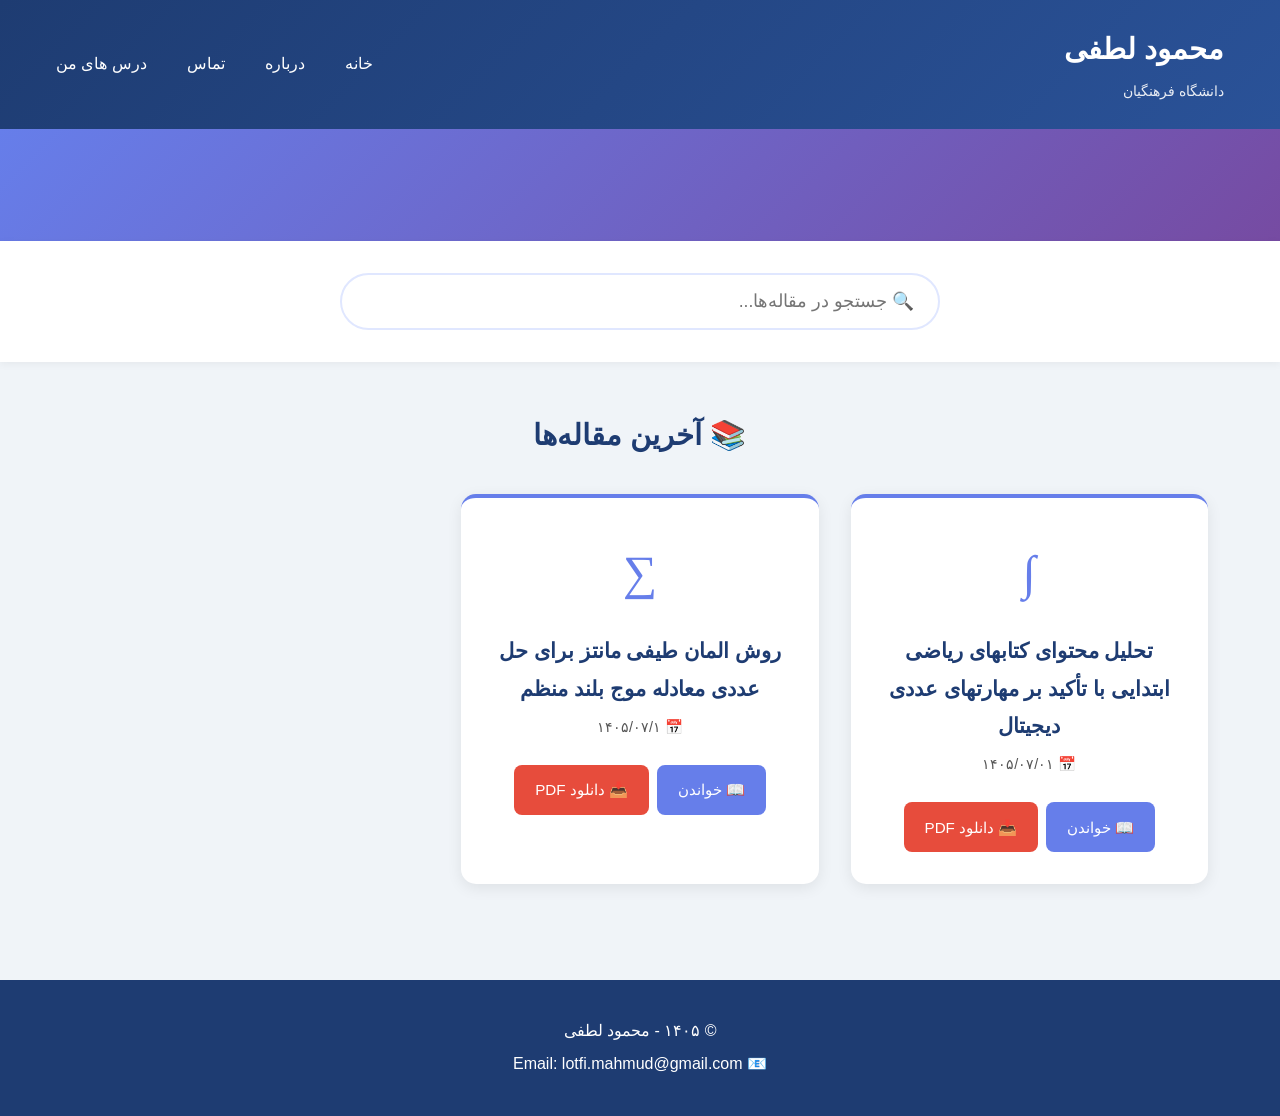
==== index.html @ 8664ddbb "Update index.html" ====
<!DOCTYPE html>
<html lang="fa" dir="rtl">
<head>
    <meta charset="UTF-8">
    <meta name="viewport" content="width=device-width, initial-scale=1.0">
    <title>محمود لطفی</title>
    <link rel="stylesheet" href="css/style.css">
</head>
<body>
    <!-- هدر -->
    <header>
        <div class="header-content">
            <div class="logo-section">
                <span class="logo">     </span>
                <div>
                    <h1>محمود لطفی</h1>
                    <p class="subtitle">دانشگاه فرهنگیان</p>
                </div>
            </div>
            <nav>
                <a href="index.html">خانه</a>
                <a href="about.html">درباره</a>
                <a href="#contact">تماس</a>
                <a href="dars.html">درس های من</a>
            </nav>
        </div>
    </header>

    <!-- خوش‌آمد -->
    <section class="hero">
        <h2>      </h2>
        <p>    </p>
    </section>

    <!-- جستجو -->
    <section class="search-section">
        <input type="text" id="search" placeholder="🔍 جستجو در مقاله‌ها...">
    </section>

    <!-- مقاله‌ها -->
    <main>
        <h2 class="section-title">📚 آخرین مقاله‌ها</h2>
        
        <div class="articles-grid">
            <article class="article-card">
                <div class="article-icon">∫</div>
                <h3>تحلیل محتوای کتابهای ریاضی ابتدایی با تأکید بر مهارتهای عددی دیجیتال

</h3>
                <p class="article-meta">📅 ۱۴۰۵/۰۷/۰۱</p>
                <p>      </p>
                <div class="article-actions">
                    <a href="articles/article-1.html" class="btn">📖 خواندن</a>
                    <a href="pdf/article-1.pdf" class="btn-pdf" download>📥 دانلود PDF</a>
                </div>
            </article>
<article class="article-card">
    <div class="article-icon">∑</div>
    <h3>روش المان طیفی مانتز برای حل عددی معادله موج بلند منظم
</h3>
    <p class="article-meta">📅 ۱۴۰۵/۰۷/۱
    </p>
    <p>    </p>
    <div class="article-actions">
        <a href="articles/article-2.html" class="btn">📖 خواندن</a>
        <a href="pdf/article-2.pdf" class="btn-pdf" download>📥 دانلود PDF</a>
    </div>
</article>

<!-- مقاله ها تمام -->
        </div>
    </main>
    

    <!-- فوتر -->
    <footer id="contact">
        <p>© ۱۴۰۵ - محمود لطفی</p>
        <p>📧 Email: lotfi.mahmud@gmail.com</p>
    </footer>

    <script src="js/script.js"></script>
</body>
</html>
---- css/style.css ----
/* ریست */
* {
    margin: 0;
    padding: 0;
    box-sizing: border-box;
}

body {
    font-family: 'Vazir', 'Tahoma', sans-serif;
    background: #f0f4f8;
    color: #2c3e50;
    direction: rtl;
    line-height: 1.8;
}

/* هدر */
header {
    background: linear-gradient(135deg, #1e3c72, #2a5298);
    color: white;
    padding: 1.5rem 2rem;
    box-shadow: 0 2px 10px rgba(0,0,0,0.1);
}

.header-content {
    max-width: 1200px;
    margin: 0 auto;
    display: flex;
    justify-content: space-between;
    align-items: center;
    flex-wrap: wrap;
    gap: 1rem;
}

.logo-section {
    display: flex;
    align-items: center;
    gap: 1rem;
}

.logo {
    font-size: 3rem;
}

header h1 {
    font-size: 1.8rem;
    margin-bottom: 0.2rem;
}

.subtitle {
    font-size: 0.9rem;
    opacity: 0.9;
}

nav {
    display: flex;
    gap: 0.5rem;
}

nav a {
    color: white;
    text-decoration: none;
    padding: 0.5rem 1rem;
    border-radius: 5px;
    transition: background 0.3s;
}

nav a:hover {
    background: rgba(255,255,255,0.2);
}

/* خوش‌آمد */
.hero {
    background: linear-gradient(135deg, #667eea, #764ba2);
    color: white;
    text-align: center;
    padding: 3rem 2rem;
}

.hero h2 {
    font-size: 2rem;
    margin-bottom: 1rem;
}

.hero p {
    font-size: 1.1rem;
    opacity: 0.95;
}

/* جستجو */
.search-section {
    padding: 2rem;
    text-align: center;
    background: white;
    box-shadow: 0 2px 8px rgba(0,0,0,0.05);
}

.search-section input {
    width: 100%;
    max-width: 600px;
    padding: 1rem 1.5rem;
    font-size: 1.1rem;
    border: 2px solid #e0e7ff;
    border-radius: 30px;
    outline: none;
    transition: border-color 0.3s;
    font-family: inherit;
}

.search-section input:focus {
    border-color: #667eea;
    box-shadow: 0 0 0 4px rgba(102,126,234,0.1);
}

/* مقاله‌ها */
main {
    max-width: 1200px;
    margin: 0 auto;
    padding: 3rem 2rem;
}

.section-title {
    font-size: 1.8rem;
    color: #1e3c72;
    margin-bottom: 2rem;
    text-align: center;
}

.articles-grid {
    display: grid;
    grid-template-columns: repeat(auto-fill, minmax(320px, 1fr));
    gap: 2rem;
}

.article-card {
    background: white;
    border-radius: 15px;
    padding: 2rem;
    box-shadow: 0 4px 15px rgba(0,0,0,0.08);
    transition: transform 0.3s, box-shadow 0.3s;
    text-align: center;
    border-top: 4px solid #667eea;
}

.article-card:hover {
    transform: translateY(-8px);
    box-shadow: 0 12px 25px rgba(0,0,0,0.15);
}

.article-icon {
    font-size: 3rem;
    color: #667eea;
    margin-bottom: 1rem;
    font-family: 'Times New Roman', serif;
}

.article-card h3 {
    color: #1e3c72;
    font-size: 1.3rem;
    margin-bottom: 0.5rem;
}

.article-meta {
    color: #888;
    font-size: 0.9rem;
    margin-bottom: 1rem;
}

.article-card p {
    color: #555;
    margin-bottom: 1.5rem;
}

.article-actions {
    display: flex;
    gap: 0.5rem;
    justify-content: center;
    flex-wrap: wrap;
}

.btn, .btn-pdf {
    padding: 0.7rem 1.3rem;
    border-radius: 8px;
    text-decoration: none;
    font-size: 0.95rem;
    transition: all 0.3s;
    display: inline-block;
}

.btn {
    background: #667eea;
    color: white;
}

.btn:hover {
    background: #5568d3;
    transform: scale(1.05);
}

.btn-pdf {
    background: #e74c3c;
    color: white;
}

.btn-pdf:hover {
    background: #c0392b;
    transform: scale(1.05);
}

/* فوتر */
footer {
    background: #1e3c72;
    color: white;
    text-align: center;
    padding: 2rem;
    margin-top: 3rem;
}

footer p {
    margin: 0.3rem 0;
}

/* موبایل */
@media (max-width: 768px) {
    .header-content {
        flex-direction: column;
        text-align: center;
    }
    
    header h1 {
        font-size: 1.4rem;
    }
    
    .hero h2 {
        font-size: 1.5rem;
    }
    
    .articles-grid {
        grid-template-columns: 1fr;
    }
}
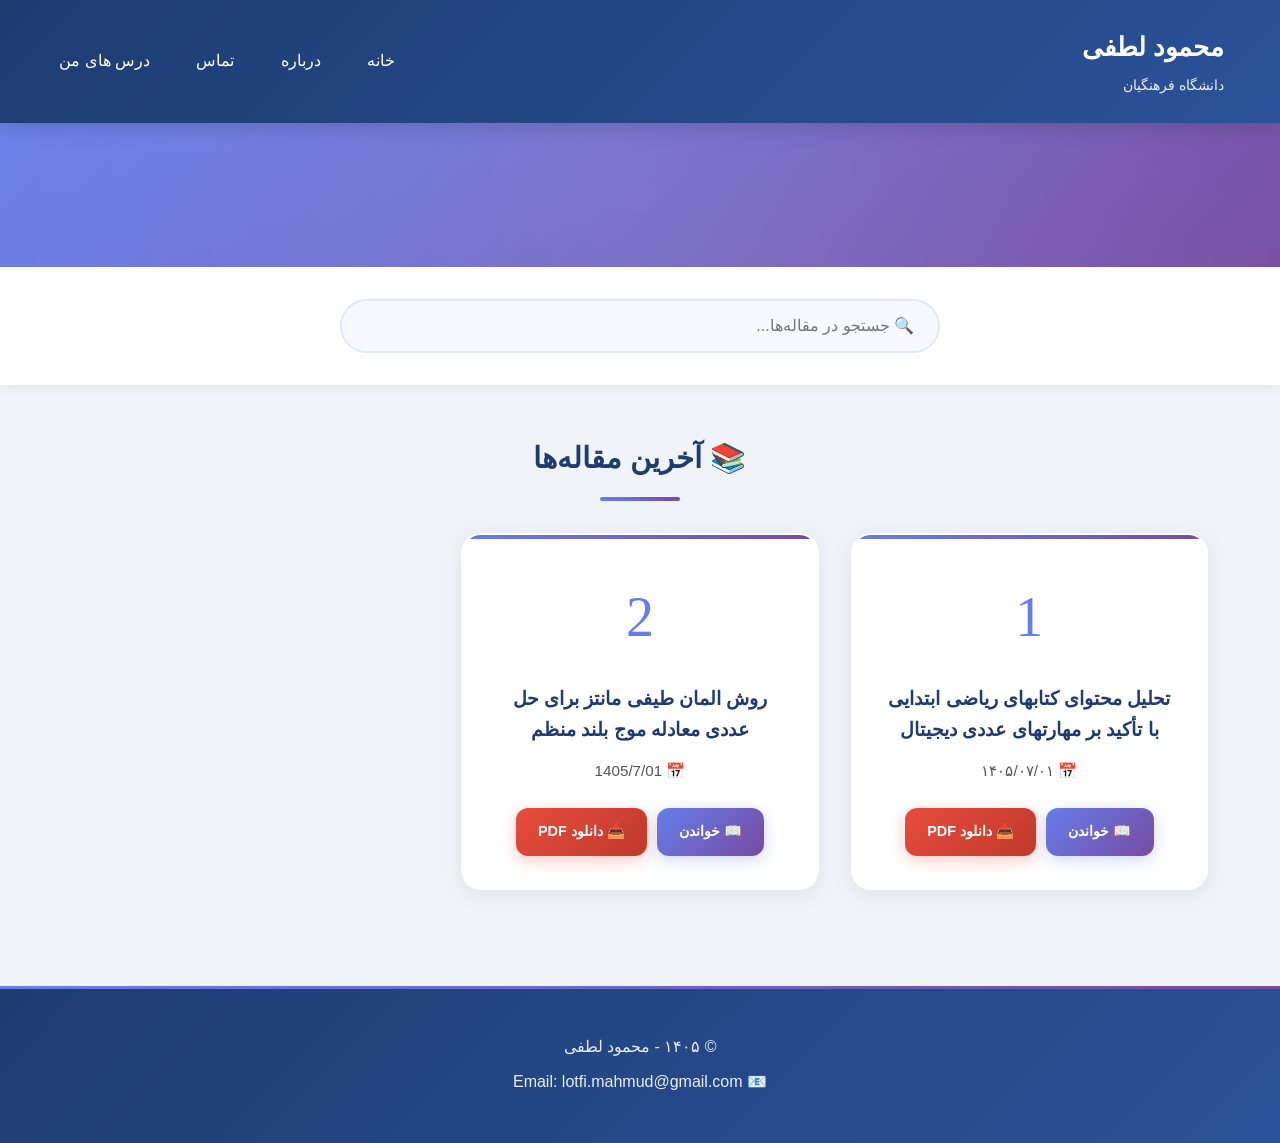
==== commit 9729bc6b: "Update index.html" ====
--- a/index.html
+++ b/index.html
@@ -43,7 +43,7 @@
         
         <div class="articles-grid">
             <article class="article-card">
-                <div class="article-icon">∫</div>
+                <div class="article-icon">1</div>
                 <h3>تحلیل محتوای کتابهای ریاضی ابتدایی با تأکید بر مهارتهای عددی دیجیتال
 
 </h3>
@@ -55,10 +55,10 @@
                 </div>
             </article>
 <article class="article-card">
-    <div class="article-icon">∑</div>
+    <div class="article-icon">2</div>
     <h3>روش المان طیفی مانتز برای حل عددی معادله موج بلند منظم
 </h3>
-    <p class="article-meta">📅 ۱۴۰۵/۰۷/۱
+    <p class="article-meta">📅 1405/7/01
     </p>
     <p>    </p>
     <div class="article-actions">
--- a/css/style.css
+++ b/css/style.css
@@ -1,24 +1,32 @@
-/* ریست */
+/* ===== ریست ===== */
 * {
     margin: 0;
     padding: 0;
     box-sizing: border-box;
 }
 
+/* ===== فونت ===== */
+@import url('https://cdn.jsdelivr.net/gh/rastikerdar/vazirmatn@v33.003/Vazirmatn-font-face.css');
+
 body {
-    font-family: 'Vazir', 'Tahoma', sans-serif;
+    font-family: 'Vazirmatn', 'Tahoma', sans-serif;
     background: #f0f4f8;
     color: #2c3e50;
     direction: rtl;
     line-height: 1.8;
-}
-
-/* هدر */
+    font-size: 16px;
+}
+
+/* ===== هدر ===== */
 header {
-    background: linear-gradient(135deg, #1e3c72, #2a5298);
+    background: linear-gradient(135deg, #1e3c72 0%, #2a5298 100%);
     color: white;
     padding: 1.5rem 2rem;
-    box-shadow: 0 2px 10px rgba(0,0,0,0.1);
+    box-shadow: 0 4px 20px rgba(0,0,0,0.15);
+    position: sticky;
+    top: 0;
+    z-index: 100;
+    backdrop-filter: blur(10px);
 }
 
 .header-content {
@@ -38,80 +46,152 @@
 }
 
 .logo {
-    font-size: 3rem;
+    font-size: 2.5rem;
+    display: inline-block;
+    animation: float 3s ease-in-out infinite;
+}
+
+@keyframes float {
+    0%, 100% { transform: translateY(0); }
+    50% { transform: translateY(-5px); }
 }
 
 header h1 {
-    font-size: 1.8rem;
+    font-size: 1.6rem;
     margin-bottom: 0.2rem;
+    font-weight: 800;
+}
+
+header h1 a {
+    color: white;
+    text-decoration: none;
+    transition: opacity 0.3s;
+}
+
+header h1 a:hover {
+    opacity: 0.9;
 }
 
 .subtitle {
     font-size: 0.9rem;
     opacity: 0.9;
-}
-
+    font-weight: 400;
+}
+
+/* ===== منو ===== */
 nav {
     display: flex;
     gap: 0.5rem;
+    flex-wrap: wrap;
 }
 
 nav a {
     color: white;
     text-decoration: none;
-    padding: 0.5rem 1rem;
-    border-radius: 5px;
-    transition: background 0.3s;
+    padding: 0.6rem 1.2rem;
+    border-radius: 10px;
+    transition: all 0.3s ease;
+    font-weight: 500;
+    position: relative;
+    overflow: hidden;
+}
+
+nav a::before {
+    content: '';
+    position: absolute;
+    top: 0;
+    left: 0;
+    width: 0;
+    height: 100%;
+    background: rgba(255,255,255,0.15);
+    transition: width 0.3s ease;
+    z-index: -1;
+}
+
+nav a:hover::before {
+    width: 100%;
 }
 
 nav a:hover {
+    transform: translateY(-2px);
+}
+
+nav a.active {
     background: rgba(255,255,255,0.2);
-}
-
-/* خوش‌آمد */
+    box-shadow: 0 4px 15px rgba(0,0,0,0.1);
+}
+
+/* ===== Hero ===== */
 .hero {
-    background: linear-gradient(135deg, #667eea, #764ba2);
+    background: linear-gradient(135deg, #667eea 0%, #764ba2 100%);
     color: white;
     text-align: center;
-    padding: 3rem 2rem;
+    padding: 4rem 2rem;
+    position: relative;
+    overflow: hidden;
+}
+
+.hero::before {
+    content: '';
+    position: absolute;
+    top: -50%;
+    right: -50%;
+    width: 200%;
+    height: 200%;
+    background: radial-gradient(circle, rgba(255,255,255,0.1) 0%, transparent 70%);
+    animation: rotate 20s linear infinite;
+}
+
+@keyframes rotate {
+    from { transform: rotate(0deg); }
+    to { transform: rotate(360deg); }
 }
 
 .hero h2 {
-    font-size: 2rem;
+    font-size: 2.2rem;
     margin-bottom: 1rem;
+    position: relative;
+    z-index: 1;
+    font-weight: 800;
 }
 
 .hero p {
     font-size: 1.1rem;
     opacity: 0.95;
-}
-
-/* جستجو */
+    position: relative;
+    z-index: 1;
+    max-width: 600px;
+    margin: 0 auto;
+}
+
+/* ===== جستجو ===== */
 .search-section {
     padding: 2rem;
     text-align: center;
     background: white;
-    box-shadow: 0 2px 8px rgba(0,0,0,0.05);
+    box-shadow: 0 2px 10px rgba(0,0,0,0.05);
 }
 
 .search-section input {
     width: 100%;
     max-width: 600px;
     padding: 1rem 1.5rem;
-    font-size: 1.1rem;
+    font-size: 1rem;
     border: 2px solid #e0e7ff;
-    border-radius: 30px;
+    border-radius: 50px;
     outline: none;
-    transition: border-color 0.3s;
+    transition: all 0.3s ease;
     font-family: inherit;
+    background: #f8f9ff;
 }
 
 .search-section input:focus {
     border-color: #667eea;
-    box-shadow: 0 0 0 4px rgba(102,126,234,0.1);
-}
-
-/* مقاله‌ها */
+    background: white;
+    box-shadow: 0 0 0 4px rgba(102,126,234,0.1), 0 4px 15px rgba(102,126,234,0.15);
+}
+
+/* ===== Main ===== */
 main {
     max-width: 1200px;
     margin: 0 auto;
@@ -123,8 +203,23 @@
     color: #1e3c72;
     margin-bottom: 2rem;
     text-align: center;
-}
-
+    position: relative;
+    padding-bottom: 1rem;
+}
+
+.section-title::after {
+    content: '';
+    position: absolute;
+    bottom: 0;
+    left: 50%;
+    transform: translateX(-50%);
+    width: 80px;
+    height: 4px;
+    background: linear-gradient(135deg, #667eea, #764ba2);
+    border-radius: 2px;
+}
+
+/* ===== کارت‌های مقاله ===== */
 .articles-grid {
     display: grid;
     grid-template-columns: repeat(auto-fill, minmax(320px, 1fr));
@@ -133,108 +228,254 @@
 
 .article-card {
     background: white;
-    border-radius: 15px;
+    border-radius: 20px;
     padding: 2rem;
-    box-shadow: 0 4px 15px rgba(0,0,0,0.08);
-    transition: transform 0.3s, box-shadow 0.3s;
+    box-shadow: 0 4px 20px rgba(0,0,0,0.08);
+    transition: all 0.4s cubic-bezier(0.4, 0, 0.2, 1);
     text-align: center;
-    border-top: 4px solid #667eea;
+    border: 2px solid transparent;
+    position: relative;
+    overflow: hidden;
+}
+
+.article-card::before {
+    content: '';
+    position: absolute;
+    top: 0;
+    left: 0;
+    width: 100%;
+    height: 4px;
+    background: linear-gradient(90deg, #667eea, #764ba2, #667eea);
+    background-size: 200% 100%;
+    animation: gradientMove 3s linear infinite;
+}
+
+@keyframes gradientMove {
+    0% { background-position: 0% 50%; }
+    100% { background-position: 200% 50%; }
 }
 
 .article-card:hover {
-    transform: translateY(-8px);
-    box-shadow: 0 12px 25px rgba(0,0,0,0.15);
+    transform: translateY(-10px);
+    box-shadow: 0 20px 40px rgba(102,126,234,0.2);
+    border-color: #667eea;
 }
 
 .article-icon {
-    font-size: 3rem;
+    font-size: 3.5rem;
     color: #667eea;
     margin-bottom: 1rem;
     font-family: 'Times New Roman', serif;
+    display: inline-block;
+    transition: transform 0.3s ease;
+}
+
+.article-card:hover .article-icon {
+    transform: scale(1.1) rotate(5deg);
 }
 
 .article-card h3 {
     color: #1e3c72;
-    font-size: 1.3rem;
-    margin-bottom: 0.5rem;
+    font-size: 1.2rem;
+    margin-bottom: 0.8rem;
+    line-height: 1.6;
+    font-weight: 700;
 }
 
 .article-meta {
     color: #888;
-    font-size: 0.9rem;
+    font-size: 0.85rem;
     margin-bottom: 1rem;
 }
 
 .article-card p {
     color: #555;
     margin-bottom: 1.5rem;
+    font-size: 0.95rem;
+    line-height: 1.7;
 }
 
 .article-actions {
     display: flex;
-    gap: 0.5rem;
+    gap: 0.6rem;
     justify-content: center;
     flex-wrap: wrap;
 }
 
+/* ===== دکمه‌ها ===== */
 .btn, .btn-pdf {
-    padding: 0.7rem 1.3rem;
-    border-radius: 8px;
+    padding: 0.7rem 1.4rem;
+    border-radius: 12px;
     text-decoration: none;
-    font-size: 0.95rem;
-    transition: all 0.3s;
-    display: inline-block;
+    font-size: 0.9rem;
+    font-weight: 600;
+    transition: all 0.3s ease;
+    display: inline-flex;
+    align-items: center;
+    gap: 0.3rem;
+    position: relative;
+    overflow: hidden;
 }
 
 .btn {
+    background: linear-gradient(135deg, #667eea, #764ba2);
+    color: white;
+    box-shadow: 0 4px 15px rgba(102,126,234,0.3);
+}
+
+.btn:hover {
+    transform: translateY(-3px);
+    box-shadow: 0 8px 25px rgba(102,126,234,0.4);
+}
+
+.btn:active {
+    transform: translateY(-1px);
+}
+
+.btn-pdf {
+    background: linear-gradient(135deg, #e74c3c, #c0392b);
+    color: white;
+    box-shadow: 0 4px 15px rgba(231,76,60,0.3);
+}
+
+.btn-pdf:hover {
+    transform: translateY(-3px);
+    box-shadow: 0 8px 25px rgba(231,76,60,0.4);
+}
+
+.btn-pdf:active {
+    transform: translateY(-1px);
+}
+
+/* ===== فوتر ===== */
+footer {
+    background: linear-gradient(135deg, #1e3c72, #2a5298);
+    color: white;
+    text-align: center;
+    padding: 2.5rem 2rem;
+    margin-top: 3rem;
+    position: relative;
+    overflow: hidden;
+}
+
+footer::before {
+    content: '';
+    position: absolute;
+    top: 0;
+    left: 0;
+    width: 100%;
+    height: 3px;
+    background: linear-gradient(90deg, #667eea, #764ba2, #667eea);
+    background-size: 200% 100%;
+    animation: gradientMove 3s linear infinite;
+}
+
+footer p {
+    margin: 0.4rem 0;
+    opacity: 0.9;
+}
+
+/* ===== اسکرول‌بار ===== */
+::-webkit-scrollbar {
+    width: 10px;
+}
+
+::-webkit-scrollbar-track {
+    background: #f0f4f8;
+}
+
+::-webkit-scrollbar-thumb {
+    background: linear-gradient(135deg, #667eea, #764ba2);
+    border-radius: 10px;
+}
+
+::-webkit-scrollbar-thumb:hover {
+    background: linear-gradient(135deg, #5568d3, #6a3d94);
+}
+
+/* ===== انتخاب متن ===== */
+::selection {
     background: #667eea;
     color: white;
 }
 
-.btn:hover {
-    background: #5568d3;
-    transform: scale(1.05);
-}
-
-.btn-pdf {
-    background: #e74c3c;
-    color: white;
-}
-
-.btn-pdf:hover {
-    background: #c0392b;
-    transform: scale(1.05);
-}
-
-/* فوتر */
-footer {
-    background: #1e3c72;
-    color: white;
-    text-align: center;
-    padding: 2rem;
-    margin-top: 3rem;
-}
-
-footer p {
-    margin: 0.3rem 0;
-}
-
-/* موبایل */
+/* ===== موبایل ===== */
 @media (max-width: 768px) {
+    body {
+        font-size: 15px;
+    }
+    
     .header-content {
         flex-direction: column;
         text-align: center;
     }
     
     header h1 {
-        font-size: 1.4rem;
+        font-size: 1.3rem;
     }
     
     .hero h2 {
-        font-size: 1.5rem;
+        font-size: 1.6rem;
+    }
+    
+    .hero p {
+        font-size: 1rem;
     }
     
     .articles-grid {
         grid-template-columns: 1fr;
     }
-}+    
+    .article-card {
+        padding: 1.5rem;
+    }
+    
+    .article-icon {
+        font-size: 3rem;
+    }
+    
+    nav {
+        justify-content: center;
+        width: 100%;
+    }
+    
+    nav a {
+        padding: 0.5rem 0.9rem;
+        font-size: 0.9rem;
+    }
+    
+    .btn, .btn-pdf {
+        padding: 0.6rem 1.1rem;
+        font-size: 0.85rem;
+    }
+}
+
+/* ===== تبلت ===== */
+@media (min-width: 769px) and (max-width: 1024px) {
+    .articles-grid {
+        grid-template-columns: repeat(2, 1fr);
+    }
+}
+
+/* ===== انیمیشن ورود ===== */
+@keyframes fadeInUp {
+    from {
+        opacity: 0;
+        transform: translateY(20px);
+    }
+    to {
+        opacity: 1;
+        transform: translateY(0);
+    }
+}
+
+.article-card {
+    animation: fadeInUp 0.6s ease-out backwards;
+}
+
+.article-card:nth-child(1) { animation-delay: 0.1s; }
+.article-card:nth-child(2) { animation-delay: 0.2s; }
+.article-card:nth-child(3) { animation-delay: 0.3s; }
+.article-card:nth-child(4) { animation-delay: 0.4s; }
+.article-card:nth-child(5) { animation-delay: 0.5s; }
+.article-card:nth-child(6) { animation-delay: 0.6s; }
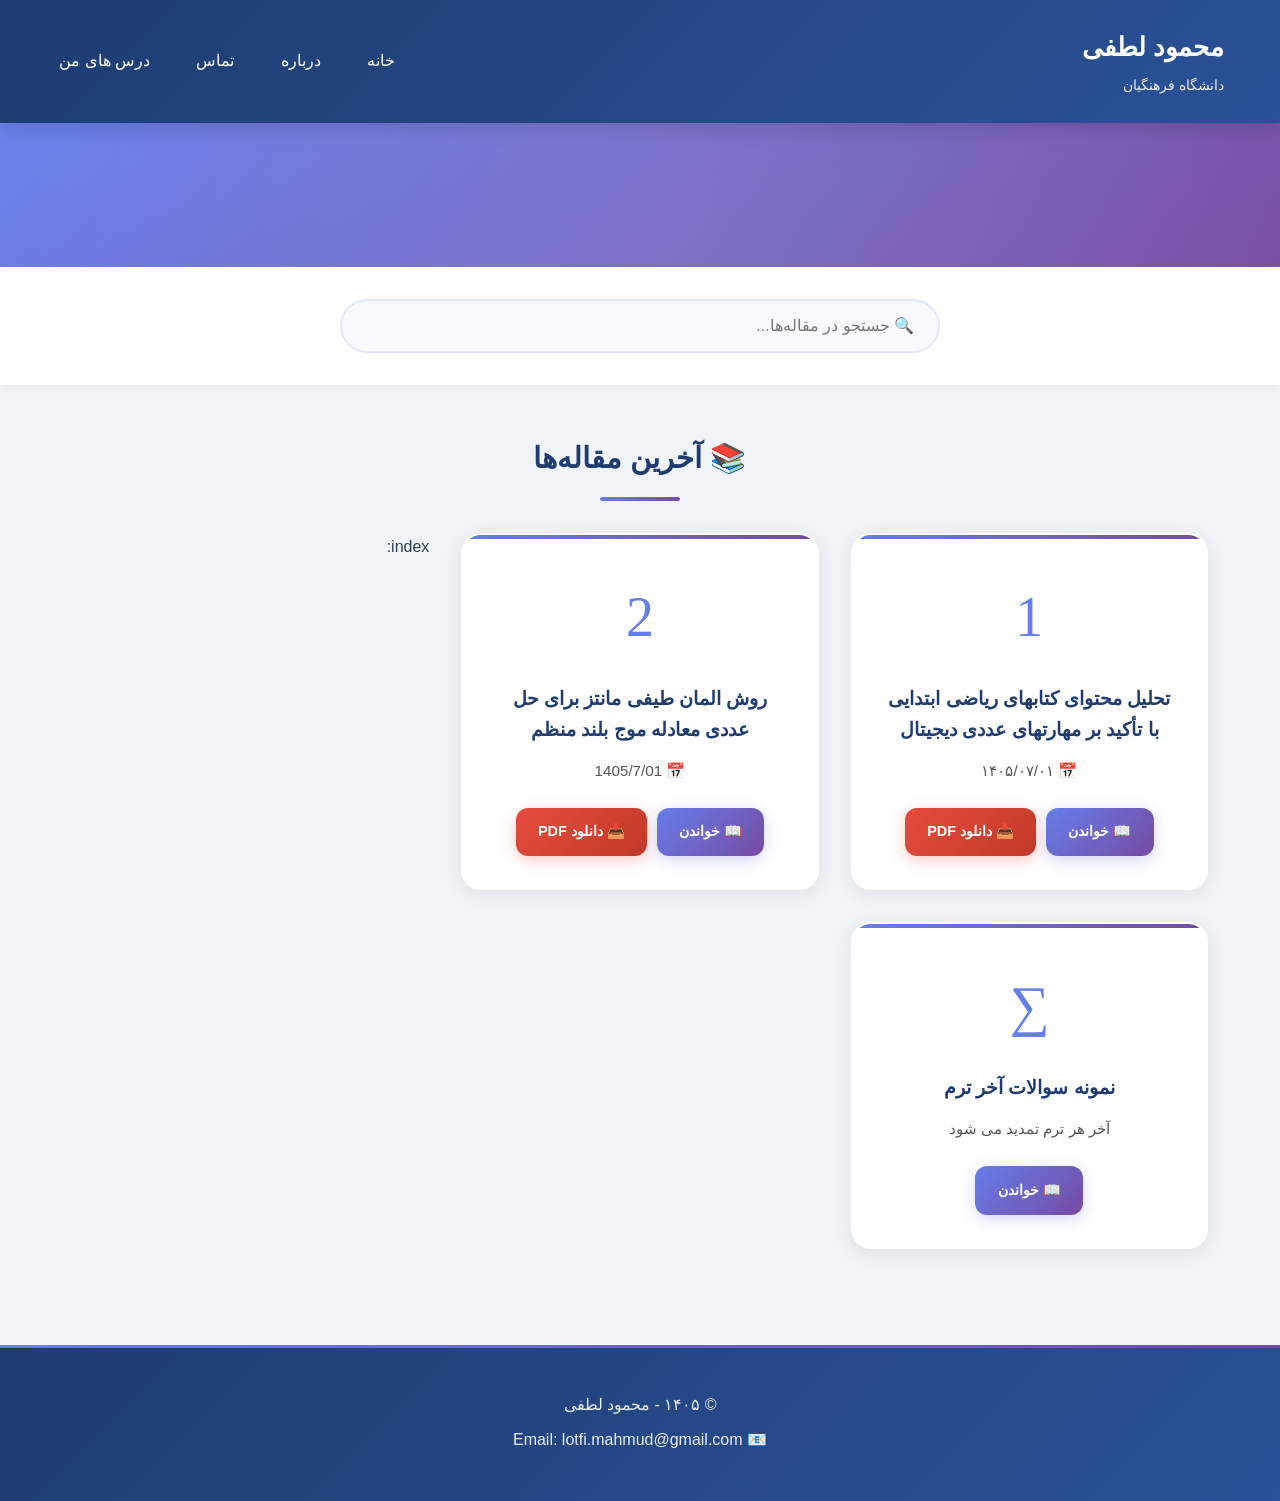
==== commit 1f1368a3: "Update index.html" ====
--- a/index.html
+++ b/index.html
@@ -66,6 +66,17 @@
         <a href="pdf/article-2.pdf" class="btn-pdf" download>📥 دانلود PDF</a>
     </div>
 </article>
+index:
+<article class="article-card">
+    <div class="article-icon">∑</div>
+    <h3>نمونه سوالات آخر ترم</h3>
+    <p class="article-meta">آخر هر ترم تمدید می شود</p>
+    <p>   </p>
+    <div class="article-actions">
+        <a href="articles/nm.html" class="btn">📖 خواندن</a>
+        
+    </div>
+</article>
 
 <!-- مقاله ها تمام -->
         </div>
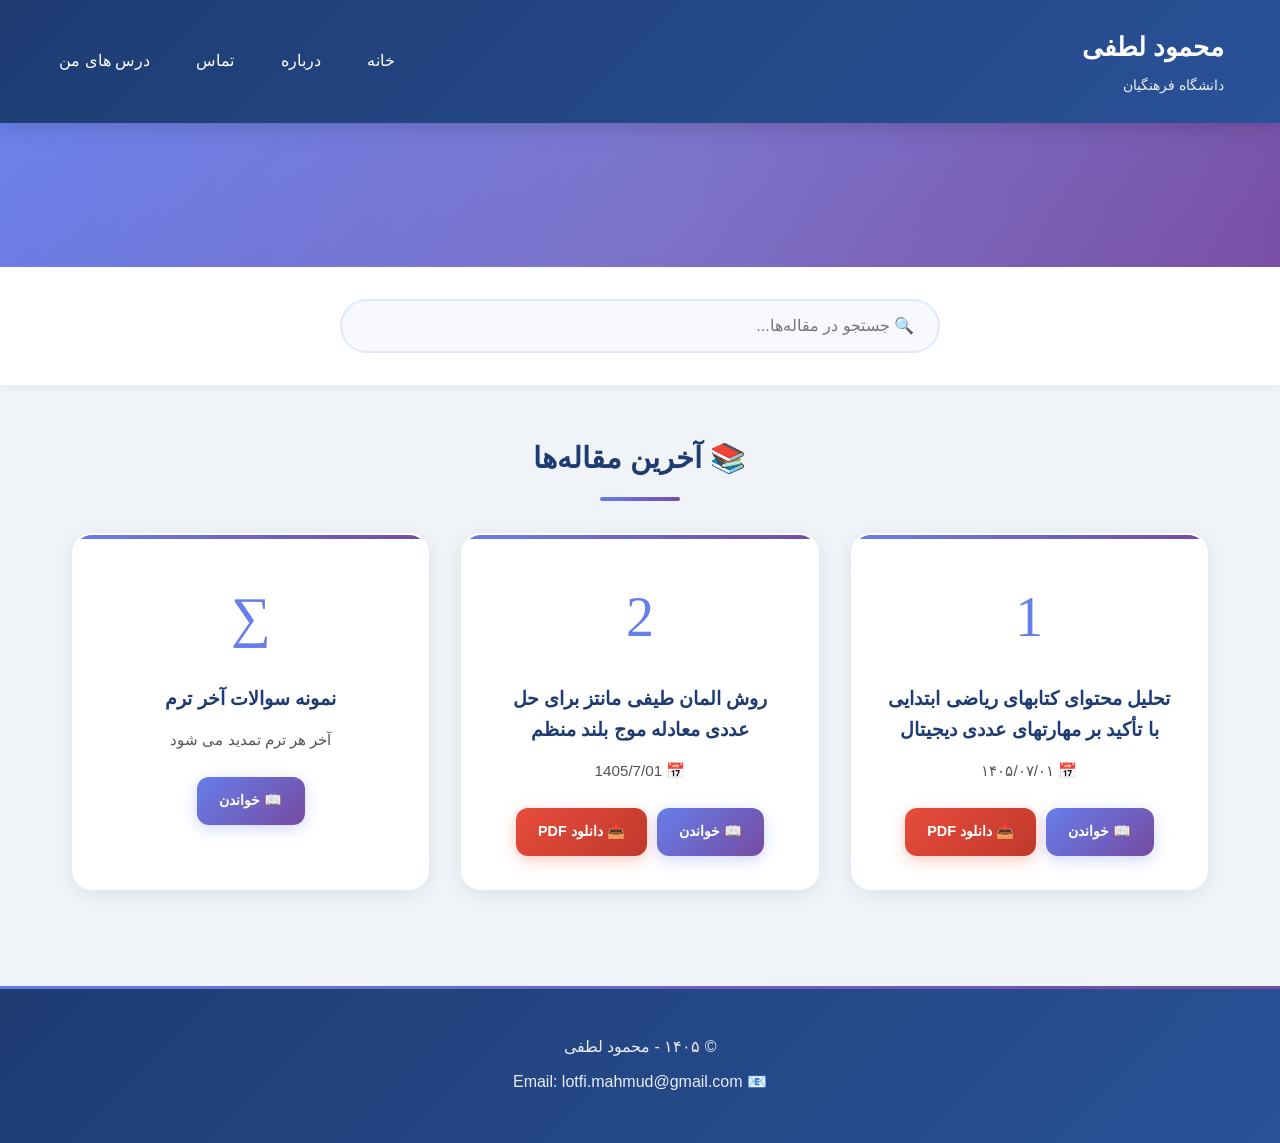
==== commit accf2f5f: "Update index.html" ====
--- a/index.html
+++ b/index.html
@@ -66,7 +66,6 @@
         <a href="pdf/article-2.pdf" class="btn-pdf" download>📥 دانلود PDF</a>
     </div>
 </article>
-index:
 <article class="article-card">
     <div class="article-icon">∑</div>
     <h3>نمونه سوالات آخر ترم</h3>
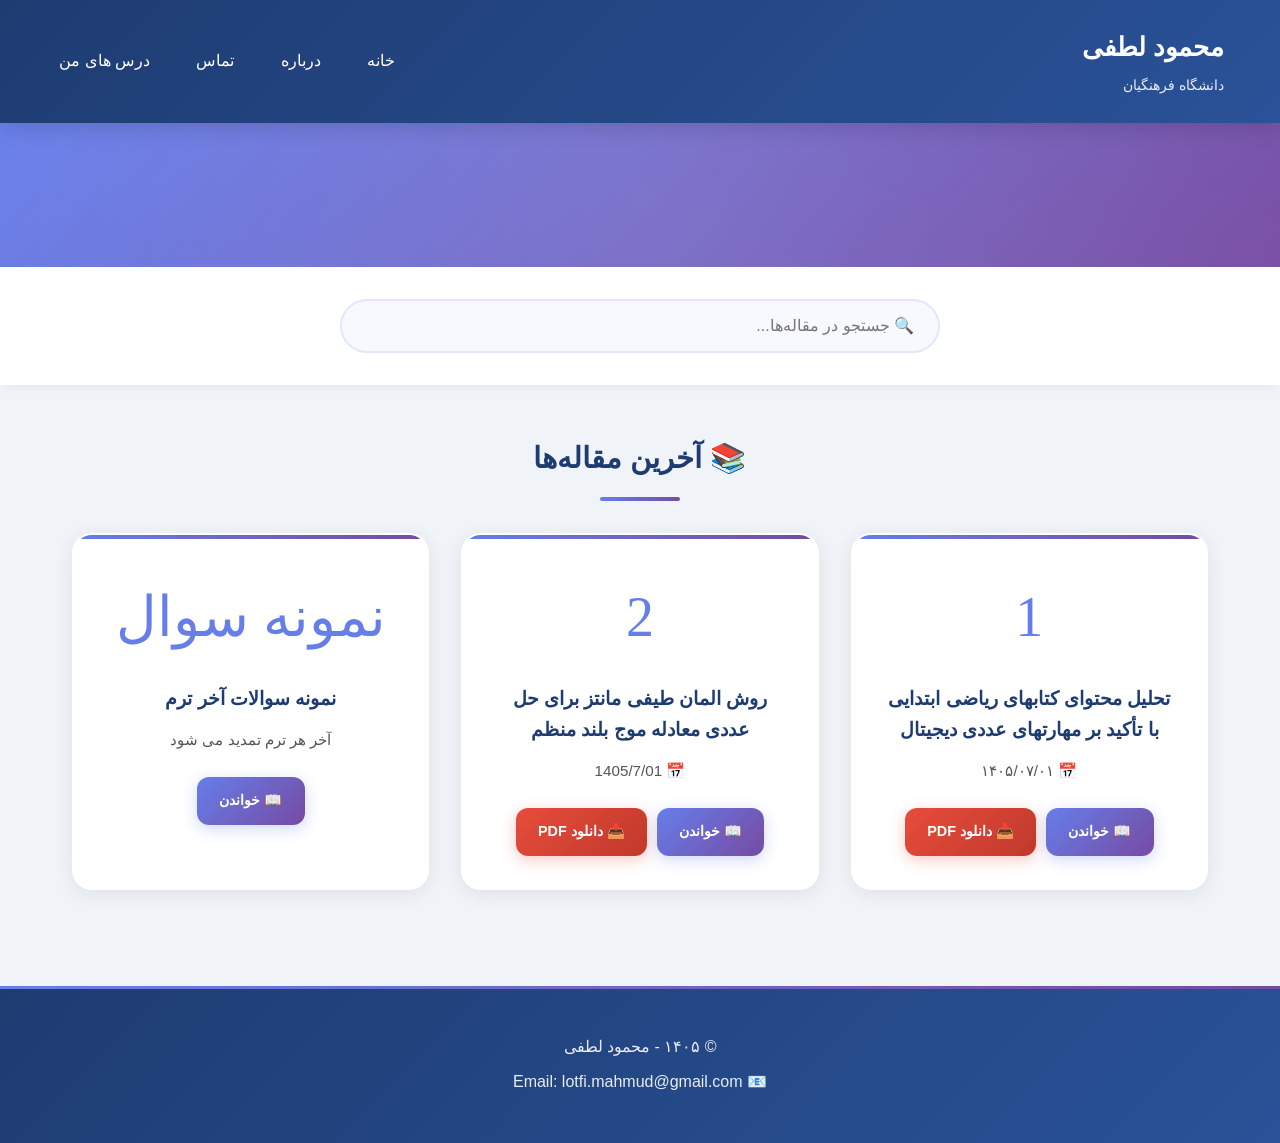
==== commit 308a9e39: "Update index.html" ====
--- a/index.html
+++ b/index.html
@@ -67,7 +67,7 @@
     </div>
 </article>
 <article class="article-card">
-    <div class="article-icon">∑</div>
+    <div class="article-icon">نمونه سوال</div>
     <h3>نمونه سوالات آخر ترم</h3>
     <p class="article-meta">آخر هر ترم تمدید می شود</p>
     <p>   </p>
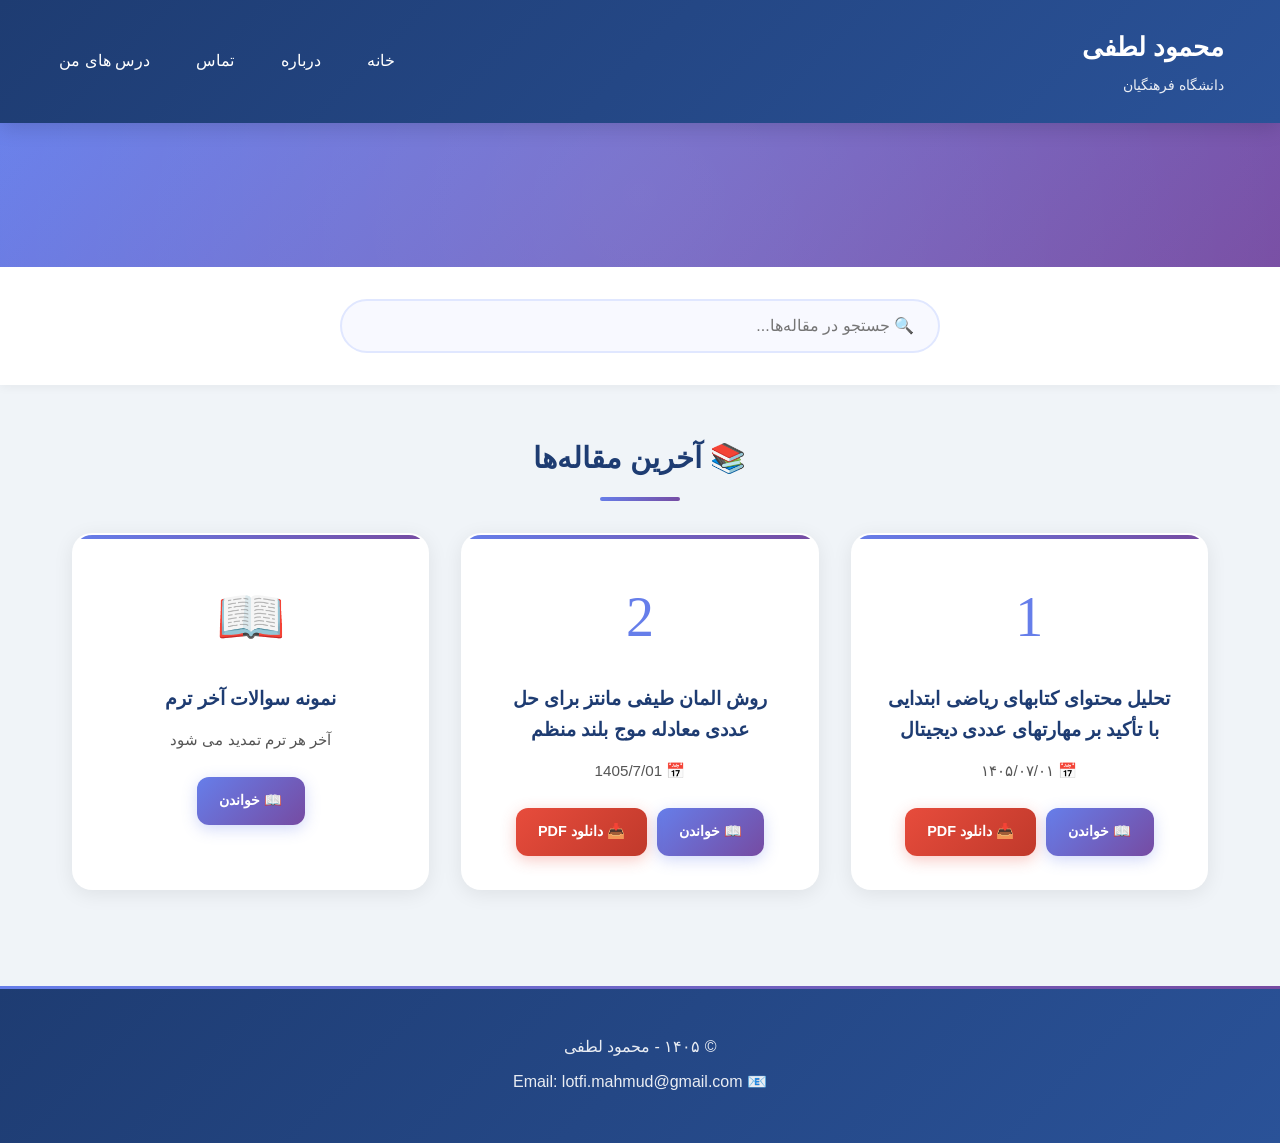
==== commit b0e356de: "Update index.html" ====
--- a/index.html
+++ b/index.html
@@ -67,12 +67,12 @@
     </div>
 </article>
 <article class="article-card">
-    <div class="article-icon">نمونه سوال</div>
+    <div class="article-icon">📖</div>
     <h3>نمونه سوالات آخر ترم</h3>
     <p class="article-meta">آخر هر ترم تمدید می شود</p>
     <p>   </p>
     <div class="article-actions">
-        <a href="articles/nm.html" class="btn">📖 خواندن</a>
+        <a href="nm.html" class="btn">📖 خواندن</a>
         
     </div>
 </article>
